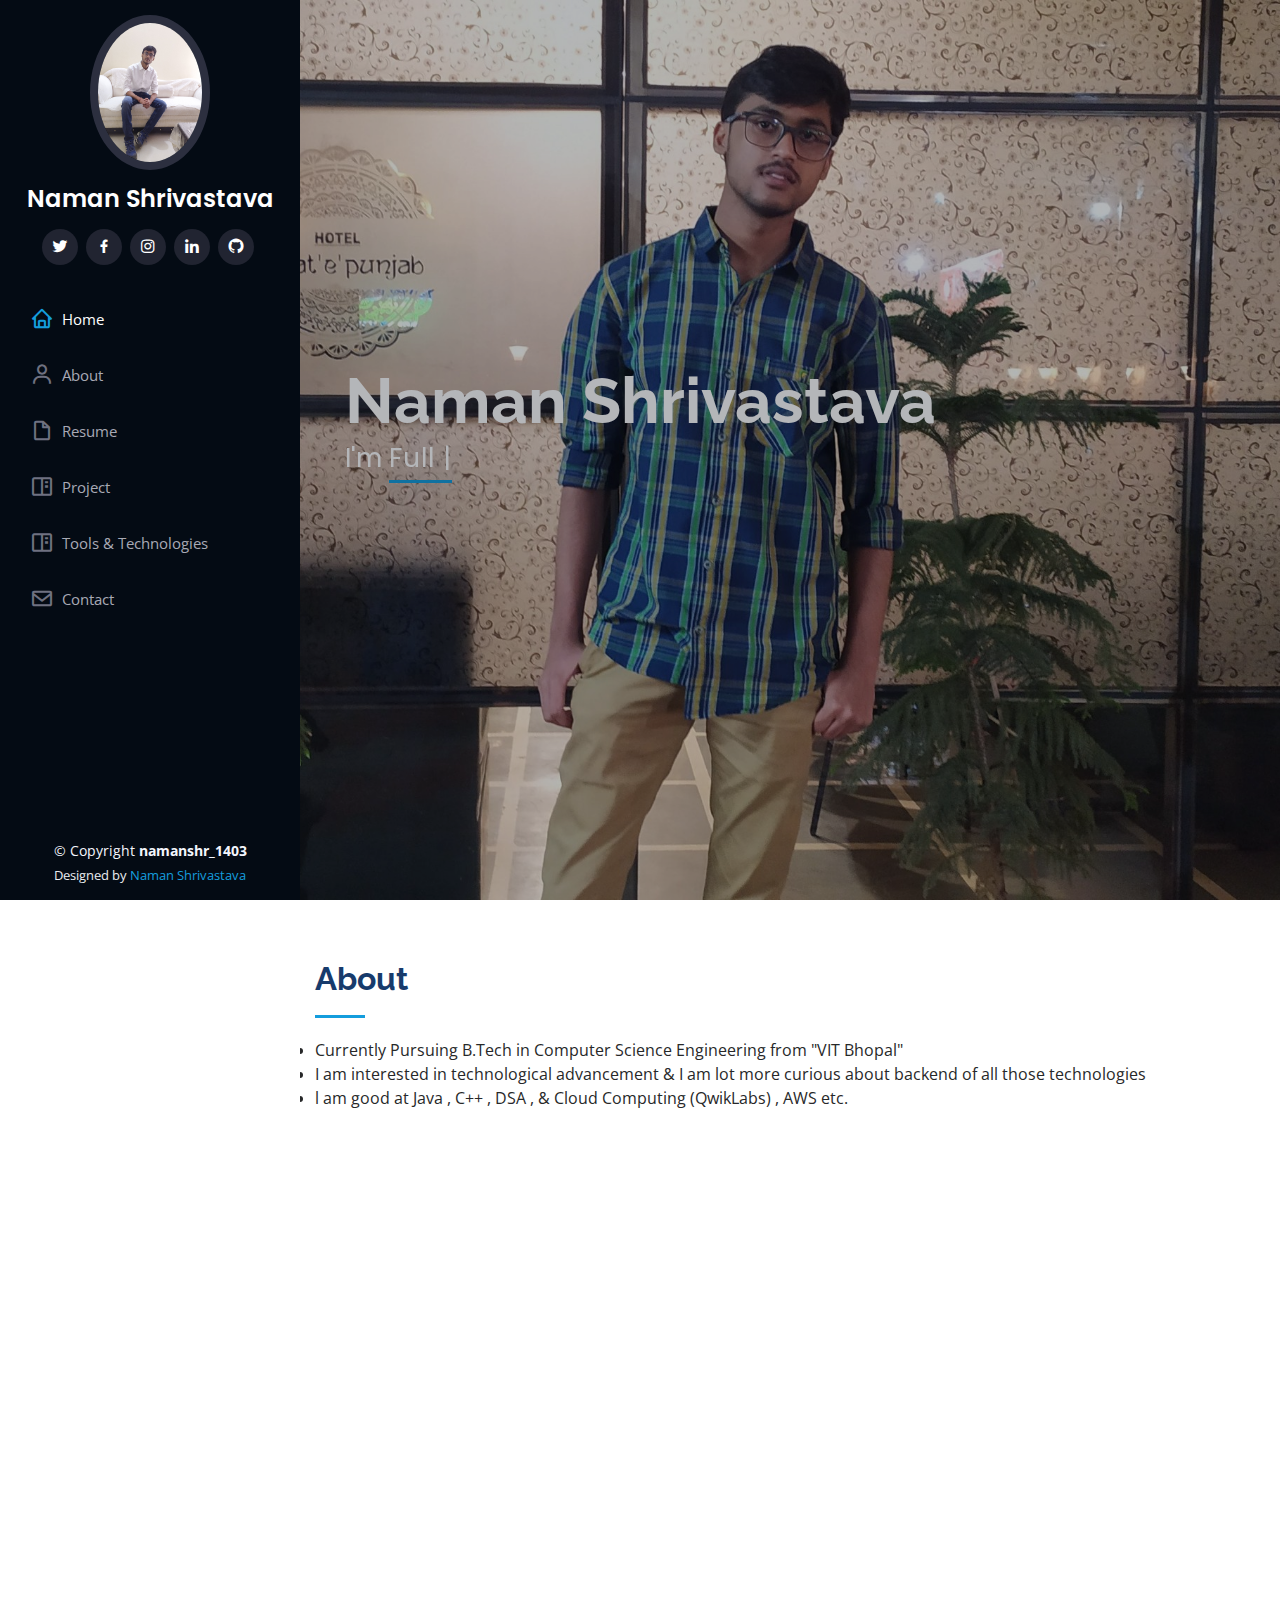
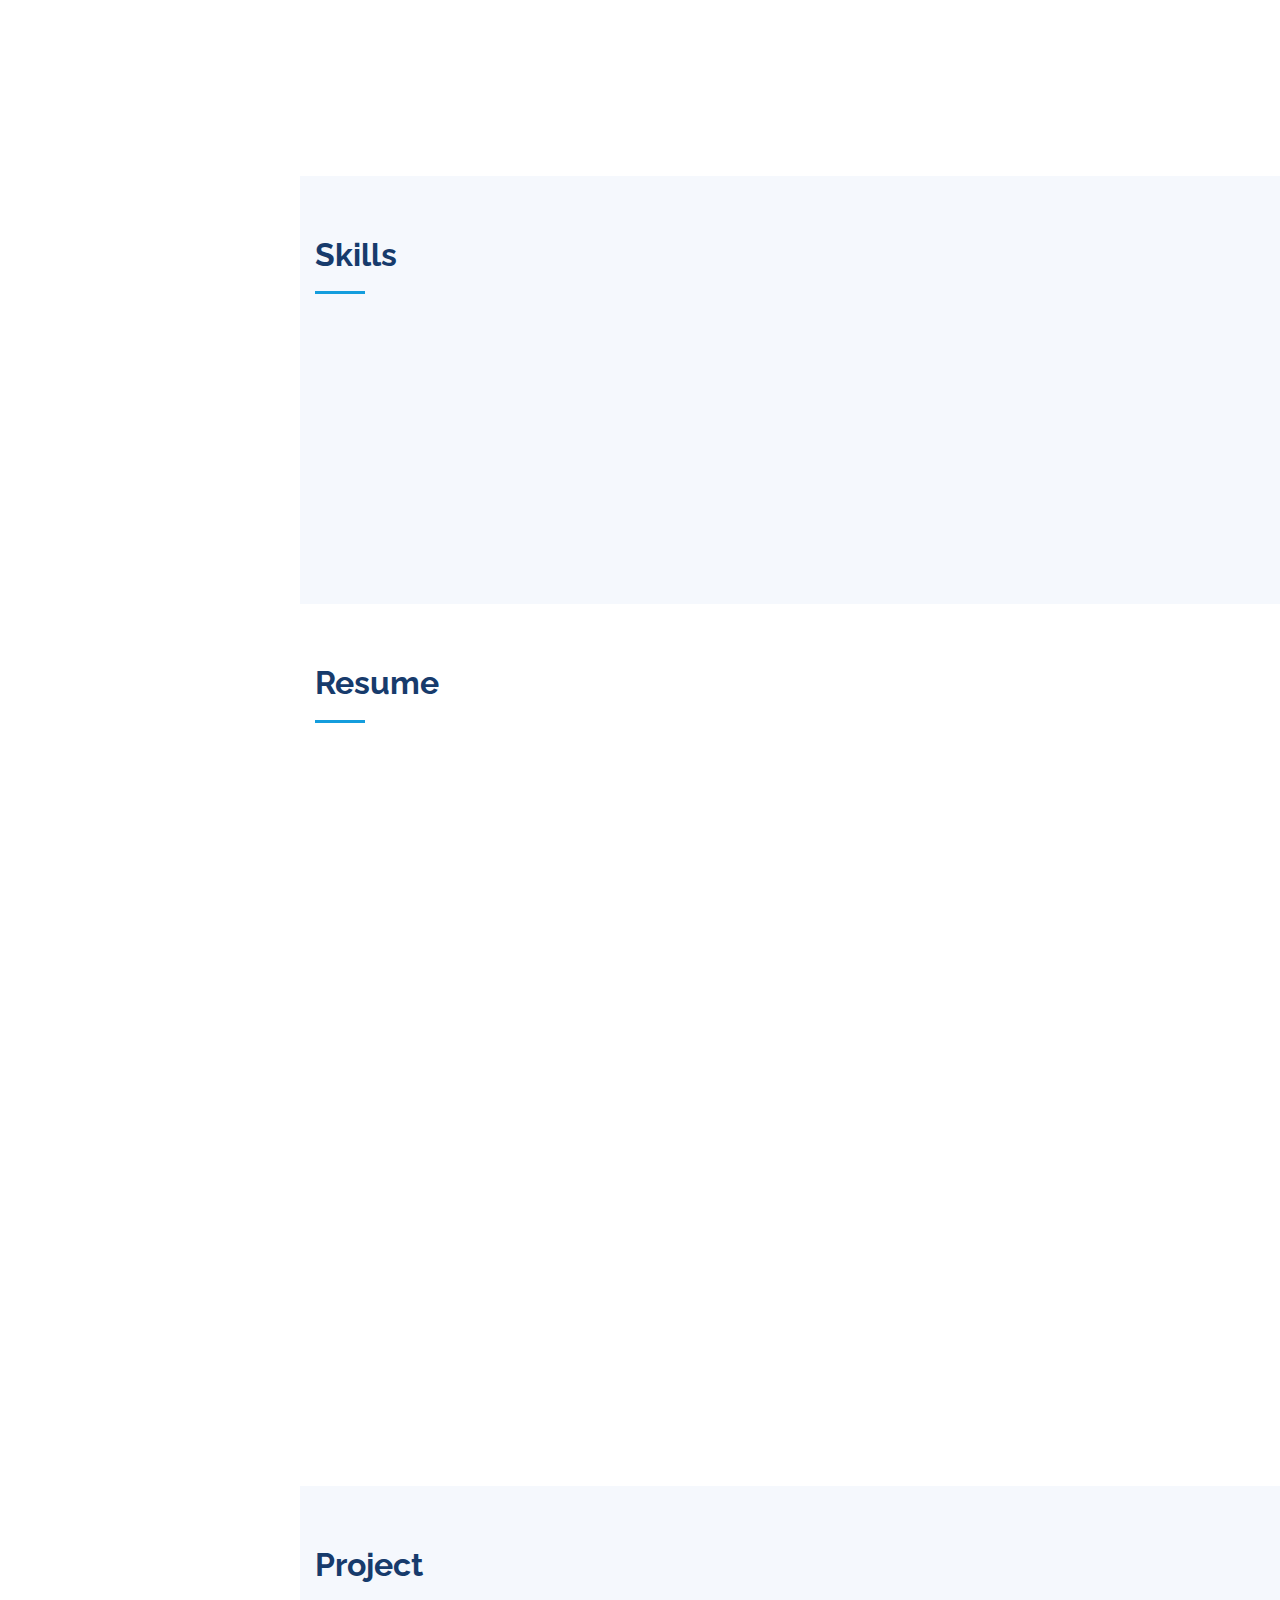
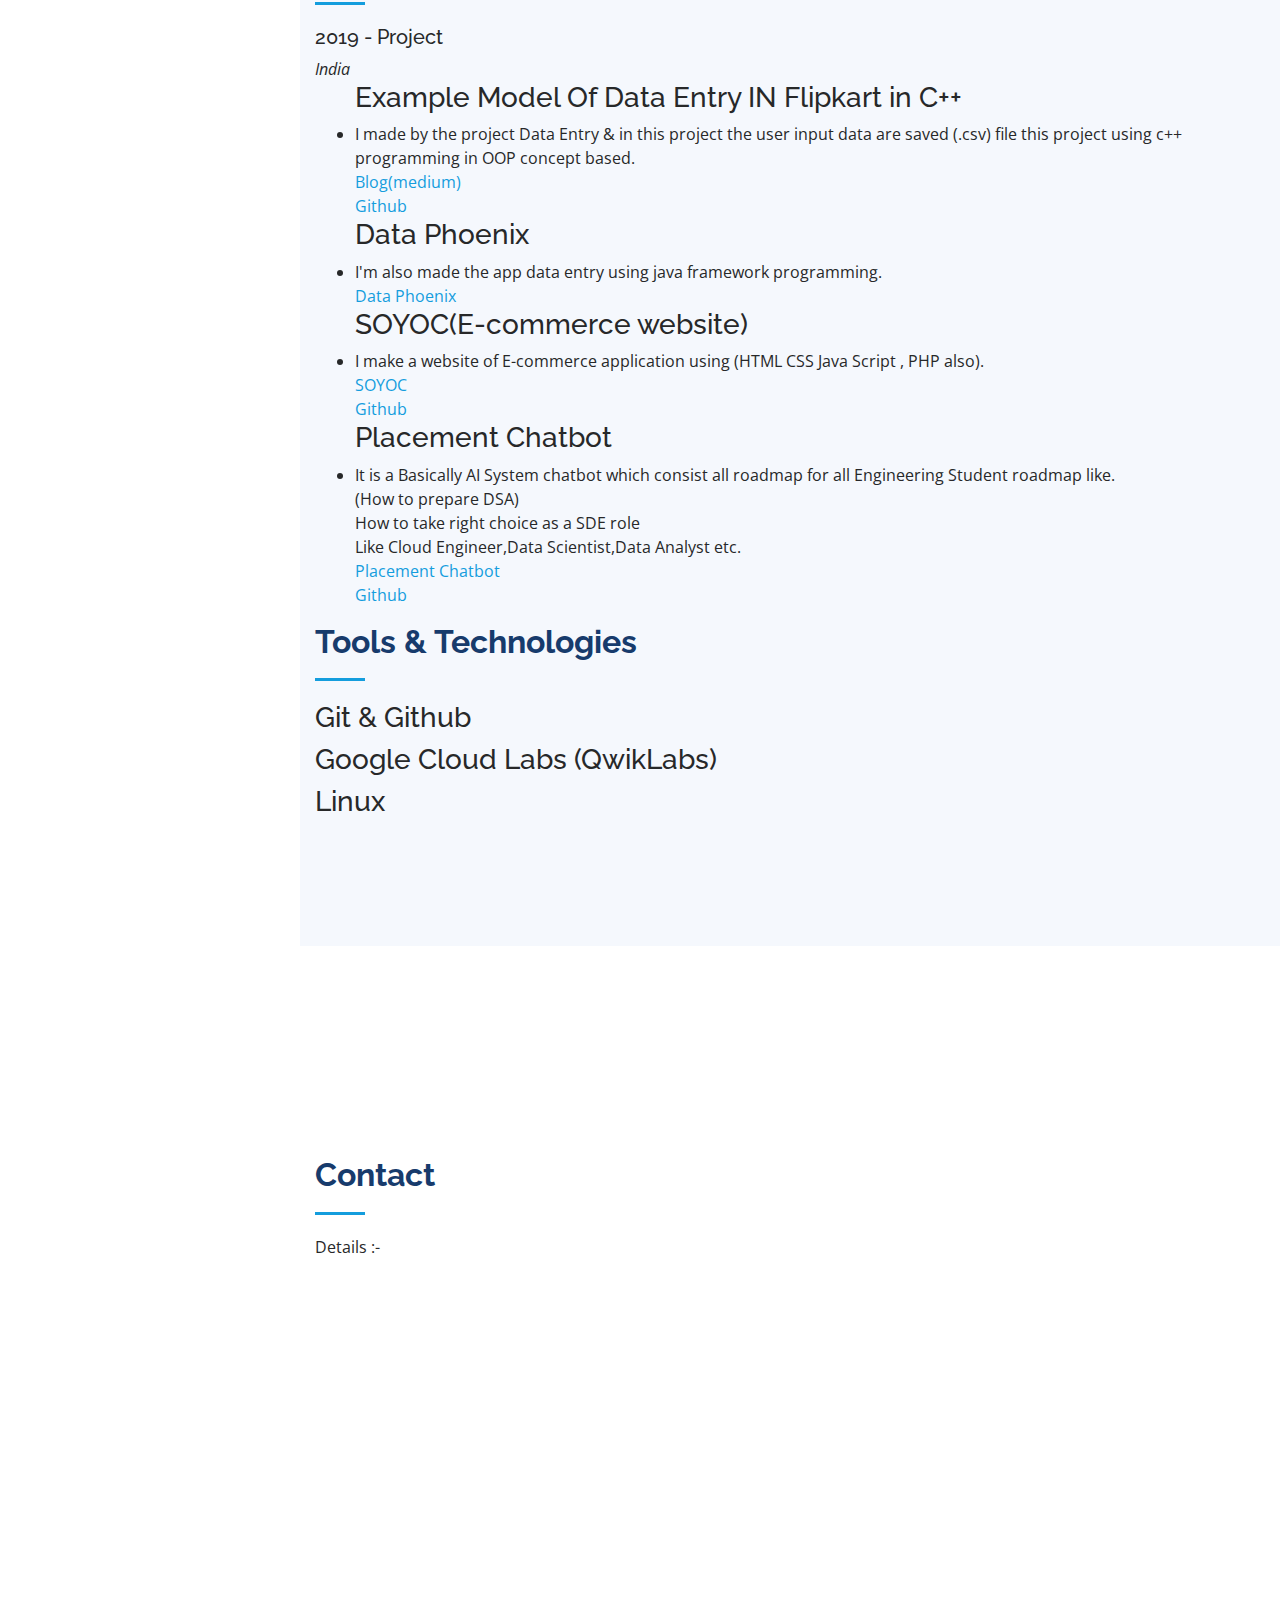
==== index.html @ fd5ee238 "First project" ====
<!DOCTYPE html>
<html lang="en">

<head>
  <meta charset="utf-8">
  <meta content="width=device-width, initial-scale=1.0" name="viewport">

  <title>Naman Shrivastava</title>
  <meta content="" name="description">
  <meta content="" name="keywords">

  <!-- Favicons -->
  <link href="https://icons8.com/icon/54965/developer-mode" rel="icon">
  <link href="assets/img/apple-touch-icon.png" rel="apple-touch-icon">

  <!-- Google Fonts -->
  <link href="https://fonts.googleapis.com/css?family=Open+Sans:300,300i,400,400i,600,600i,700,700i|Raleway:300,300i,400,400i,500,500i,600,600i,700,700i|Poppins:300,300i,400,400i,500,500i,600,600i,700,700i" rel="stylesheet">

  <!-- Vendor CSS Files -->
  <link href="assets/vendor/bootstrap/css/bootstrap.min.css" rel="stylesheet">
  <link href="assets/vendor/icofont/icofont.min.css" rel="stylesheet">
  <link href="assets/vendor/boxicons/css/boxicons.min.css" rel="stylesheet">
  <link href="assets/vendor/venobox/venobox.css" rel="stylesheet">
  <link href="assets/vendor/owl.carousel/assets/owl.carousel.min.css" rel="stylesheet">
  <link href="assets/vendor/aos/aos.css" rel="stylesheet">

  <!-- Template Main CSS File -->
  <link href="assets/css/style.css" rel="stylesheet">

</head>

<body>

  <!-- ======= Mobile nav toggle button ======= -->
  <button type="button" class="mobile-nav-toggle d-xl-none"><i class="icofont-navigation-menu"></i></button>

  <!-- ======= Header ======= -->
  <header id="header">
    <div class="d-flex flex-column">

      <div class="profile">
        <img src="assets/img/img1.jpg" alt="" class="img-fluid rounded-circle">
        <h1 class="text-light"><a href="index.html">Naman Shrivastava</a></h1>
        <div class="social-links mt-3 text-center">
          <a href="https://twitter.com/naman_1403" class="twitter"><i class="bx bxl-twitter"></i></a>
          <a href="https://www.facebook.com/naman.shrivastava.5070" class="facebook"><i class="bx bxl-facebook"></i></a>
          <a href="https://www.instagram.com/namanshrivastava94253/" class="instagram"><i class="bx bxl-instagram"></i></a>
          <a href="https://www.linkedin.com/in/naman-shrivastava-1403/" class="linkedin"><i class="bx bxl-linkedin"></i></a>
          <a href="https://github.com/Naman123shrivastava" class="github"><i class="bx bxl-github"></i></a>
        </div>
      </div>

      <nav class="nav-menu">
        <ul>
          <li class="active"><a href="index.html"><i class="bx bx-home"></i> <span>Home</span></a></li>
          <li><a href="#about"><i class="bx bx-user"></i> <span>About</span></a></li>
          <li><a href="#resume"><i class="bx bx-file-blank"></i> <span>Resume</span></a></li>
          <li><a href="#portfolio"><i class="bx bx-book-content"></i> Project</a></li>
          <li><a href="#portfolio"><i class="bx bx-book-content"></i> Tools & Technologies</a></li>
          <li><a href="#contact"><i class="bx bx-envelope"></i> Contact</a></li>

        </ul>
      </nav><!-- .nav-menu -->
      <button type="button" class="mobile-nav-toggle d-xl-none"><i class="icofont-navigation-menu"></i></button>

    </div>
  </header><!-- End Header -->

  <!-- ======= Hero Section ======= -->
  <section id="hero" class="d-flex flex-column justify-content-center align-items-center">
    <div class="hero" data-aos="fade-in">
      <h1>Naman Shrivastava</h1>
      <p>I'm <span class="typed" data-typed-items=" Full Stack Developer , Cloud Developer , Prepare For SDE-1"></span></p>
     
     
    </div>
  </section><!-- End Hero -->

  <main id="main">

    <!-- ======= About Section ======= -->
    <section id="about" class="about">
      <div class="container">

        <div class="section-title">
          <h2>About</h2>
          <p><li>Currently Pursuing B.Tech in Computer Science Engineering from "VIT Bhopal"</li></p>
          <p><li>I am interested in technological advancement & I am lot more curious about backend of all those technologies</li></p>
          <p><li>l am good at Java , C++ , DSA , & Cloud Computing (QwikLabs) , AWS etc.</li></p>
          
        </div>

        <div class="row">
          <div class="col-lg-4" data-aos="fade-right">
            <img src="assets/img/img2.jpg" class="img-fluid" alt="">
          </div>
          <div class="col-lg-8 pt-4 pt-lg-0 content" data-aos="fade-left">
            <h3>Full Stack Developer  </h3>
            <p class="font-italic">
              Introduction
            </p>
           <div class="row">
              <div class="col-lg-6">
                <ul>
                  <li><i class="icofont-rounded-right"></i> <strong>Birthday:</strong> 14 march 2001</li>
                  <li><i class="icofont-rounded-right"></i> <strong>Phone:</strong> +91-(6266994223)</li>
                  <li><i class="icofont-rounded-right"></i> <strong>City:</strong> City : Gwalior, India</li>
                </ul>
              </div>
              <div class="col-lg-6">
                <ul>
                  <li><i class="icofont-rounded-right"></i> <strong>Age:</strong>20</li>
                  <li><i class="icofont-rounded-right"></i> <strong>Degree:</strong> B.Tech</li>
                  <li><i class="icofont-rounded-right"></i> <strong>Branch:</strong>Computer Science Engineering</li>
                  <li><i class="icofont-rounded-right"></i><strong>Email:</strong>namanshrivastava94253@gmail.com</li>
                </ul>
              </div>
            </div>
            <p>
              
            </p>
          </div>
        </div>

      </div>
    </section><!-- End About Section -->

    <!-- ======= Facts Section ======= -->
    <section id="facts" class="facts">
      <div class="container">

        <div class="section-title">
         
          <p></p>
        </div>

        <div class="row no-gutters">

          <div class="col-lg-3 col-md-6 d-md-flex align-items-md-stretch" data-aos="fade-up">
            <div class="count-box">
            
             
            </div>
          </div>

          <div class="col-lg-3 col-md-6 d-md-flex align-items-md-stretch" data-aos="fade-up" data-aos-delay="100">
            <div class="count-box">
              
            </div>
          </div>

          <div class="col-lg-3 col-md-6 d-md-flex align-items-md-stretch" data-aos="fade-up" data-aos-delay="200">
            <div class="count-box">
             
            </div>
          </div>

          <div class="col-lg-3 col-md-6 d-md-flex align-items-md-stretch" data-aos="fade-up" data-aos-delay="300">
            <div class="count-box">
              
            </div>
          </div>

        </div>

      </div>
    </section><!-- End Facts Section -->

    <!-- ======= Skills Section ======= -->
    <section id="skills" class="skills section-bg">
      <div class="container">

        <div class="section-title">
          <h2>Skills</h2>
          <p></p>
        </div>

        <div class="row skills-content">

          <div class="col-lg-6" data-aos="fade-up">

            <div class="progress">
              <span class="skill">Android Development<i class="val">50%</i></span>
              <div class="progress-bar-wrap">
                <div class="progress-bar" role="progressbar" aria-valuenow="50" aria-valuemin="0" aria-valuemax="50"></div>
              </div>
            </div>
             <div class="progress">
              <span class="skill">Web Development<i class="val">70%</i></span>
              <div class="progress-bar-wrap">
                <div class="progress-bar" role="progressbar" aria-valuenow="70" aria-valuemin="0" aria-valuemax="100"></div>
              </div>
            </div>

            <div class="progress">
              <span class="skill">C++<i class="val">100%</i></span>
              <div class="progress-bar-wrap">
                <div class="progress-bar" role="progressbar" aria-valuenow="100" aria-valuemin="0" aria-valuemax="100"></div>
              </div>
            </div>

          </div>

          <div class="col-lg-6" data-aos="fade-up" data-aos-delay="100">

            <div class="progress">
              <span class="skill">Java<i class="val">50%</i></span>
              <div class="progress-bar-wrap">
                <div class="progress-bar" role="progressbar" aria-valuenow="50" aria-valuemin="0" aria-valuemax="100"></div>
              </div>
            </div>

            <div class="progress">
              <span class="skill">C<i class="val">90%</i></span>
              <div class="progress-bar-wrap">
                <div class="progress-bar" role="progressbar" aria-valuenow="90" aria-valuemin="0" aria-valuemax="100"></div>
              </div>
            </div>

            <div class="progress">
              <span class="skill">Python<i class="val">50%</i></span>
              <div class="progress-bar-wrap">
                <div class="progress-bar" role="progressbar" aria-valuenow="50" aria-valuemin="0" aria-valuemax="100"></div>
              </div>
            </div>

            <div class="progress">
              <span class="skill">Data Structure Algorithm<i class="val">55%</i></span>
              <div class="progress-bar-wrap">
                <div class="progress-bar" role="progressbar" aria-valuenow="55" aria-valuemin="0" aria-valuemax="100"></div>
              </div>
            </div>

          </div>

        </div>

      </div>
    </section><!-- End Skills Section -->

    <!-- ======= Resume Section ======= -->
    <section id="resume" class="resume">
      <div class="container">

        <div class="section-title">
          <h2>Resume</h2>
          <p></p>
        </div>

        <div class="row">
          <div class="col-lg-6" data-aos="fade-up">
            <h3 class="resume-title">Summary</h3>
            <div class="resume-item pb">
              <h1>Naman Shrivastava</h1>
              <h3>BackEndDeveloper|Java|Python|Linux(kernel)
              </h3>
              <ul>
                <li>Gwalior , India</li>
                <li>+91-(6266994223)</li>
                <li>namanshrivastava94253@gmail.com</li>
              </ul>

            </div>

            <h3 class="resume-title">Education</h3>
            <div class="resume-item">
              <h3>B.Tech Computer Science Engineering</h3>
              <h5>2019-2023</h5>
              <p><em>Vellore Institute of Technology,Bhopal</em></p>
              
            </div>
            <div class="resume-item">
              <h4>High School </h4>
               <h5>2018</h5>
              <p><em>The Radiant School,Gwalior</em></p>
              
            </div>
          </div>
          <div class="col-lg-6" data-aos="fade-up"></div>
          
            
              <h4></h4>
              
            </div>
            
          </div>
        </div>

      </div>
    </section><!-- End Resume Section -->

    <!-- ======= Portfolio Section ======= -->
    <section id="portfolio" class="portfolio section-bg">
      <div class="container">

        <div class="section-title">
           <h2>Project</h2>
           <h5>2019 - Project</h5>
              <p><em>India</em></p>
              <ul>
                <h3>Example Model Of Data Entry IN Flipkart in C++</h3>
                <li>I made by the project Data Entry & in this project the user input data are saved (.csv) file this project using c++ programming in OOP concept based.</li>
                <p><a href="https://medium.com/@namanshrivastava94253/example-model-of-data-entry-in-flipkart-in-c-5142b59eddca"target="_blank">Blog(medium)</a></p>
                <p><a href="https://github.com/Naman123shrivastava/Flipkart-/blob/main/Flipkart.cpp"target="_blank">Github</a></p>
                

                <h3>Data Phoenix</h3>
                <li>I'm also made the app data entry using java framework programming.
                </li>
                <a href="https://github.com/Naman123shrivastava/dataphoenix"target=" ">Data Phoenix</a>

                <h3>SOYOC(E-commerce website)</h3>
                <li>I make a website of E-commerce application using (HTML CSS Java Script , PHP also).
                </li>
                <p><a href="http://soyoc.online/"target="_blank">SOYOC</a></p>
                <p><a href="https://github.com/Naman123shrivastava/SOYOC"target="_blank">Github</a></p>
                
                <h3>Placement Chatbot </h3>
                <li>It is a Basically AI System chatbot which consist all roadmap for all  Engineering Student 
                  roadmap like.
                  <p>(How to prepare DSA)</p>
                  <p>How to take right choice as a SDE role </p>
                  <p>Like Cloud Engineer,Data Scientist,Data Analyst etc.</p>
                </li>
                <p><a href="https://hardcore-minsky-8cb04f.netlify.app/"target="_blank">Placement Chatbot </a></p>
                <p><a href="https://github.com/Naman123shrivastava/Placement-ChatBot"target="_blank">Github</a></p>
                
                
              </ul>
         
              <div class="section-title">
                <h2>Tools & Technologies </h2>
                <div>
                <p>
                  <h3>Git & Github</h3>
                </p>
                <p>
                  <h3>
                    Google Cloud Labs (QwikLabs)
                  </h3>
                </p>
                <p>
                  <h3>
                    Linux
                  </h3>
                </p>
                <p>
                  <h4></h4>
                </p>

                </div>
        </div>
    </div>

      </div>
    </section><!-- End Portfolio Section -->

    <!-- ======= Services Section ======= -->
    <section id="services" class="services">
      <div class="container">

        <div class="section-title">
         
        </div>

       

      </div>
    </section><!-- End Services Section -->

    <!-- ======= Testimonials Section ======= -->
    
    <!-- ======= Contact Section ======= -->
    <section id="contact" class="contact">
      <div class="container">

        <div class="section-title">
          <h2>Contact</h2>
          <p>Details :-</p>
        </div>

        <div class="row" data-aos="fade-in">

          <div class="col-lg-5 d-flex align-items-stretch">
            <div class="info">
              <div class="address">
                <i class="icofont-google-map"></i>
                <h4>Location:</h4>
                <p>R-3 Rishi Nagar Hem Singh ki pared lashkar Gwalior , India</p>
              </div>

              <div class="email">
                <i class="icofont-envelope"></i>
                <h4>Email:</h4>
                <p>namanshrivastava94253@gmail.com</p>
              </div>

              <div class="phone">
                <i class="icofont-phone"></i>
                <h4>Call:</h4>
                <p>+91-(6266994223)</p>
              </div>
              
            
            </div>

          </div>

          <div class="col-lg-7 mt-5 mt-lg-0 d-flex align-items-stretch">
            <form action="forms/contact.php" method="post" role="form" class="php-email-form">
              <div class="form-row">
                <div class="form-group col-md-6">
                  <label for="name">Your Name</label>
                  <input type="text" name="name" class="form-control" id="name" data-rule="minlen:4" data-msg="Please enter at least 4 chars" />
                  <div class="validate"></div>
                </div>
                <div class="form-group col-md-6">
                  <label for="name">Your Email</label>
                  <input type="email" class="form-control" name="email" id="email" data-rule="email" data-msg="Please enter a valid email" />
                  <div class="validate"></div>
                </div>
              </div>
              <div class="form-group">
                <label for="name">Subject</label>
                <input type="text" class="form-control" name="subject" id="subject" data-rule="minlen:4" data-msg="Please enter at least 8 chars of subject" />
                <div class="validate"></div>
              </div>
              <div class="form-group">
                <label for="name">Message</label>
                <textarea class="form-control" name="message" rows="10" data-rule="required" data-msg="Please write something for us"></textarea>
                <div class="validate"></div>
              </div>
              <div class="mb-3">
                <div class="loading">Loading</div>
                <div class="error-message"></div>
                <div class="sent-message">Your message has been sent. Thank you!</div>
              </div>
              <div class="text-center"><button type="submit">Send Message</button></div>
            </form>
          </div>

        </div>

      </div>
    </section><!-- End Contact Section -->

  </main><!-- End #main -->

  <!-- ======= Footer ======= -->
  <footer id="footer">
    <div class="container">
      <div class="copyright">
        &copy; Copyright <strong><span>namanshr_1403</span></strong>
      </div>
      <div class="credits">
        <!-- All the links in the footer should remain intact. -->
        <!-- You can delete the links only if you purchased the pro version. -->
        <!-- Licensing information: https://bootstrapmade.com/license/ -->
        <!-- Purchase the pro version with working PHP/AJAX contact form: https://bootstrapmade.com/iportfolio-bootstrap-portfolio-websites-template/ -->
        Designed by <a href="">Naman Shrivastava</a>
      </div>
    </div>
  </footer><!-- End  Footer -->

  <a href="#" class="back-to-top"><i class="icofont-simple-up"></i></a>

  <!-- Vendor JS Files -->
  <script src="assets/vendor/jquery/jquery.min.js"></script>
  <script src="assets/vendor/bootstrap/js/bootstrap.bundle.min.js"></script>
  <script src="assets/vendor/jquery.easing/jquery.easing.min.js"></script>
  <script src="assets/vendor/php-email-form/validate.js"></script>
  <script src="assets/vendor/waypoints/jquery.waypoints.min.js"></script>
  <script src="assets/vendor/counterup/counterup.min.js"></script>
  <script src="assets/vendor/isotope-layout/isotope.pkgd.min.js"></script>
  <script src="assets/vendor/venobox/venobox.min.js"></script>
  <script src="assets/vendor/owl.carousel/owl.carousel.min.js"></script>
  <script src="assets/vendor/typed.js/typed.min.js"></script>
  <script src="assets/vendor/aos/aos.js"></script>

  <!-- Template Main JS File -->
  <script src="assets/js/main.js"></script>

</body>

</html>
---- assets/vendor/venobox/venobox.css ----
/* ------ venobox.css --------*/
.vbox-overlay *, .vbox-overlay *:before, .vbox-overlay *:after{
    -webkit-backface-visibility: hidden;
    -webkit-box-sizing:border-box;
    -moz-box-sizing:border-box;
    box-sizing:border-box;
}
.vbox-overlay * { 
    -webkit-backface-visibility: visible;
    backface-visibility: visible;
}
.vbox-overlay{
    display: -webkit-flex;
    display: flex;
    -webkit-flex-direction: column;
    flex-direction: column;
    -webkit-justify-content: center;
    justify-content: center;
    -webkit-align-items: center;
    align-items: center;
    position: fixed;
    left: 0;
    top: 0;
    bottom: 0;
    right: 0;
    z-index: 999999;
}

/* ----- navigation ----- */
.vbox-title{
    width: 100%;
    height: 40px;
    float: left;
    text-align: center;
    line-height: 28px;
    font-size: 12px;
    padding: 6px 50px;
    overflow: hidden;
    position: fixed;
    display: none;
    left: 0;
    z-index: 89;
}
.vbox-close{
    cursor: pointer;
    position: fixed;
    top: -1px;
    right: 0;
    width: 50px;
    height: 40px;
    padding: 6px;
    display: block;
    background-position:10px center;
    overflow: hidden;
    font-size: 24px;
    line-height: 1;
    text-align: center;
    z-index: 99;
}
.vbox-left{
    cursor: pointer;
    position: fixed;
    left: 0;
    height: 40px;
    overflow: hidden;
    line-height: 28px;
    font-size: 12px;
    z-index: 99;
    display: flex;
    align-items:center;
}
.vbox-num{
    display: inline-block;
    margin: 6px 0 6px 15px;
}
/* ----- Social share ----- */
.vbox-share{
    line-height: 28px;
    font-size: 12px;
    overflow: hidden;
    position: fixed;
    left: 0;
    z-index: 98;
    display: flex;
    align-items:center;
    justify-content: center;
    width: 100%;
    text-align: center;
}
.vbox-share svg{
    max-height: 28px;
    width: 28px;
    z-index: 10;
    margin-left: 12px;
    margin-top: 6px;
    margin-bottom: 6px;
    vertical-align: middle;
}


/* ----- navigation ARROWS ----- */
.vbox-next, .vbox-prev{
    position: fixed;
    top: 50%;
    margin-top: -15px;
    overflow: hidden;
    cursor: pointer;
    display: block;
    width: 45px;
    height: 45px;
    z-index: 99;
}
.vbox-next span, .vbox-prev span{
    position: relative;
    width: 20px;
    height: 20px;
    border: 2px solid transparent;
    border-top-color: #B6B6B6;
    border-right-color: #B6B6B6;
    text-indent: -100px;
    position: absolute;
    top: 8px;
    display: block;
}
.vbox-prev{
    left: 15px;
}
.vbox-next{
    right: 15px;
}
.vbox-prev span{
    left: 10px;
    -ms-transform: rotate(-135deg);
    -webkit-transform: rotate(-135deg);
    transform: rotate(-135deg);
}
.vbox-next span{
    -ms-transform: rotate(45deg);
    -webkit-transform: rotate(45deg);
    transform: rotate(45deg);
    right: 10px;
}
/* ------- inline window ------ */
.vbox-inline{
    width: 420px;
    height: 315px;
    height: 70vh;
    padding: 10px;
    background: #fff;
    margin: 0 auto;
    overflow: auto;
    text-align: left;
}
/* ------- Video & iFrames window ------ */
.venoframe{
    max-width: 100%;
    width: 100%;
    border: none;
    width: 100%;
    height: 260px;
    height: 70vh;
}
.venoframe.vbvid{
    height: 260px;
}
@media (min-width: 768px) {
    .venoframe, .vbox-inline{
        width: 90%;
        height: 360px;
        height: 70vh;
    }
    .venoframe.vbvid{
        width: 640px;
        height: 360px;
    }
}
@media (min-width: 992px) {
    .venoframe, .vbox-inline{
        max-width: 1200px;
        width: 80%;
        height: 540px;
        height: 70vh;
    }
    .venoframe.vbvid{
        width: 960px;
        height: 540px;
    }
}
/* 
Please do NOT edit this part! 
or at least read this note: http://i.imgur.com/7C0ws9e.gif
*/
.vbox-open{
    overflow: hidden;
}
.vbox-container{
    position: absolute;
    left: 0;
    right: 0;
    top: 0;
    bottom: 0;
    overflow-x: hidden;
    overflow-y: scroll;
    overflow-scrolling: touch;
    -webkit-overflow-scrolling: touch;
    z-index: 20;
    max-height: 100%;

}

.vbox-content{
    text-align: center;
    float: left;
    width: 100%;
    position: relative;
    overflow: hidden;
    padding: 20px 4%;
}
.vbox-container img{
    max-width: 100%;
    height: auto;
}
.vbox-figlio{
    box-shadow: 0 0 12px rgba(0,0,0,0.19), 0 6px 6px rgba(0,0,0,0.23);
    max-width: 100%;
    text-align: initial;
}
img.vbox-figlio{
    -webkit-user-select: none;
-khtml-user-select: none;
-moz-user-select: none;
-o-user-select: none;
user-select: none;
}
.vbox-content.swipe-left{
    margin-left: -200px !important;
}
.vbox-content.swipe-right{
    margin-left: 200px !important;
}
.vbox-animated{
    webkit-transition: margin 300ms ease-out;
    transition: margin 300ms ease-out;
}

/* ---------- preloader ----------
 * SPINKIT 
 * http://tobiasahlin.com/spinkit/
-------------------------------- */
.sk-double-bounce,.sk-rotating-plane{width:40px;height:40px;margin:40px auto}.sk-rotating-plane{background-color:#333;-webkit-animation:sk-rotatePlane 1.2s infinite ease-in-out;animation:sk-rotatePlane 1.2s infinite ease-in-out}@-webkit-keyframes sk-rotatePlane{0%{-webkit-transform:perspective(120px) rotateX(0) rotateY(0);transform:perspective(120px) rotateX(0) rotateY(0)}50%{-webkit-transform:perspective(120px) rotateX(-180.1deg) rotateY(0);transform:perspective(120px) rotateX(-180.1deg) rotateY(0)}100%{-webkit-transform:perspective(120px) rotateX(-180deg) rotateY(-179.9deg);transform:perspective(120px) rotateX(-180deg) rotateY(-179.9deg)}}@keyframes sk-rotatePlane{0%{-webkit-transform:perspective(120px) rotateX(0) rotateY(0);transform:perspective(120px) rotateX(0) rotateY(0)}50%{-webkit-transform:perspective(120px) rotateX(-180.1deg) rotateY(0);transform:perspective(120px) rotateX(-180.1deg) rotateY(0)}100%{-webkit-transform:perspective(120px) rotateX(-180deg) rotateY(-179.9deg);transform:perspective(120px) rotateX(-180deg) rotateY(-179.9deg)}}.sk-double-bounce{position:relative}.sk-double-bounce .sk-child{width:100%;height:100%;border-radius:50%;background-color:#333;opacity:.6;position:absolute;top:0;left:0;-webkit-animation:sk-doubleBounce 2s infinite ease-in-out;animation:sk-doubleBounce 2s infinite ease-in-out}.sk-chasing-dots .sk-child,.sk-spinner-pulse,.sk-three-bounce .sk-child{background-color:#333;border-radius:100%}.sk-double-bounce .sk-double-bounce2{-webkit-animation-delay:-1s;animation-delay:-1s}@-webkit-keyframes sk-doubleBounce{0%,100%{-webkit-transform:scale(0);transform:scale(0)}50%{-webkit-transform:scale(1);transform:scale(1)}}@keyframes sk-doubleBounce{0%,100%{-webkit-transform:scale(0);transform:scale(0)}50%{-webkit-transform:scale(1);transform:scale(1)}}.sk-wave{margin:40px auto;width:50px;height:40px;text-align:center;font-size:10px}.sk-wave .sk-rect{background-color:#333;height:100%;width:6px;display:inline-block;-webkit-animation:sk-waveStretchDelay 1.2s infinite ease-in-out;animation:sk-waveStretchDelay 1.2s infinite ease-in-out}.sk-wave .sk-rect1{-webkit-animation-delay:-1.2s;animation-delay:-1.2s}.sk-wave .sk-rect2{-webkit-animation-delay:-1.1s;animation-delay:-1.1s}.sk-wave .sk-rect3{-webkit-animation-delay:-1s;animation-delay:-1s}.sk-wave .sk-rect4{-webkit-animation-delay:-.9s;animation-delay:-.9s}.sk-wave .sk-rect5{-webkit-animation-delay:-.8s;animation-delay:-.8s}@-webkit-keyframes sk-waveStretchDelay{0%,100%,40%{-webkit-transform:scaleY(.4);transform:scaleY(.4)}20%{-webkit-transform:scaleY(1);transform:scaleY(1)}}@keyframes sk-waveStretchDelay{0%,100%,40%{-webkit-transform:scaleY(.4);transform:scaleY(.4)}20%{-webkit-transform:scaleY(1);transform:scaleY(1)}}.sk-wandering-cubes{margin:40px auto;width:40px;height:40px;position:relative}.sk-wandering-cubes .sk-cube{background-color:#333;width:10px;height:10px;position:absolute;top:0;left:0;-webkit-animation:sk-wanderingCube 1.8s ease-in-out -1.8s infinite both;animation:sk-wanderingCube 1.8s ease-in-out -1.8s infinite both}.sk-chasing-dots,.sk-spinner-pulse{width:40px;height:40px;margin:40px auto}.sk-wandering-cubes .sk-cube2{-webkit-animation-delay:-.9s;animation-delay:-.9s}@-webkit-keyframes sk-wanderingCube{0%{-webkit-transform:rotate(0);transform:rotate(0)}25%{-webkit-transform:translateX(30px) rotate(-90deg) scale(.5);transform:translateX(30px) rotate(-90deg) scale(.5)}50%{-webkit-transform:translateX(30px) translateY(30px) rotate(-179deg);transform:translateX(30px) translateY(30px) rotate(-179deg)}50.1%{-webkit-transform:translateX(30px) translateY(30px) rotate(-180deg);transform:translateX(30px) translateY(30px) rotate(-180deg)}75%{-webkit-transform:translateX(0) translateY(30px) rotate(-270deg) scale(.5);transform:translateX(0) translateY(30px) rotate(-270deg) scale(.5)}100%{-webkit-transform:rotate(-360deg);transform:rotate(-360deg)}}@keyframes sk-wanderingCube{0%{-webkit-transform:rotate(0);transform:rotate(0)}25%{-webkit-transform:translateX(30px) rotate(-90deg) scale(.5);transform:translateX(30px) rotate(-90deg) scale(.5)}50%{-webkit-transform:translateX(30px) translateY(30px) rotate(-179deg);transform:translateX(30px) translateY(30px) rotate(-179deg)}50.1%{-webkit-transform:translateX(30px) translateY(30px) rotate(-180deg);transform:translateX(30px) translateY(30px) rotate(-180deg)}75%{-webkit-transform:translateX(0) translateY(30px) rotate(-270deg) scale(.5);transform:translateX(0) translateY(30px) rotate(-270deg) scale(.5)}100%{-webkit-transform:rotate(-360deg);transform:rotate(-360deg)}}.sk-spinner-pulse{-webkit-animation:sk-pulseScaleOut 1s infinite ease-in-out;animation:sk-pulseScaleOut 1s infinite ease-in-out}@-webkit-keyframes sk-pulseScaleOut{0%{-webkit-transform:scale(0);transform:scale(0)}100%{-webkit-transform:scale(1);transform:scale(1);opacity:0}}@keyframes sk-pulseScaleOut{0%{-webkit-transform:scale(0);transform:scale(0)}100%{-webkit-transform:scale(1);transform:scale(1);opacity:0}}.sk-chasing-dots{position:relative;text-align:center;-webkit-animation:sk-chasingDotsRotate 2s infinite linear;animation:sk-chasingDotsRotate 2s infinite linear}.sk-chasing-dots .sk-child{width:60%;height:60%;display:inline-block;position:absolute;top:0;-webkit-animation:sk-chasingDotsBounce 2s infinite ease-in-out;animation:sk-chasingDotsBounce 2s infinite ease-in-out}.sk-chasing-dots .sk-dot2{top:auto;bottom:0;-webkit-animation-delay:-1s;animation-delay:-1s}@-webkit-keyframes sk-chasingDotsRotate{100%{-webkit-transform:rotate(360deg);transform:rotate(360deg)}}@keyframes sk-chasingDotsRotate{100%{-webkit-transform:rotate(360deg);transform:rotate(360deg)}}@-webkit-keyframes sk-chasingDotsBounce{0%,100%{-webkit-transform:scale(0);transform:scale(0)}50%{-webkit-transform:scale(1);transform:scale(1)}}@keyframes sk-chasingDotsBounce{0%,100%{-webkit-transform:scale(0);transform:scale(0)}50%{-webkit-transform:scale(1);transform:scale(1)}}.sk-three-bounce{margin:40px auto;width:80px;text-align:center}.sk-three-bounce .sk-child{width:20px;height:20px;display:inline-block;-webkit-animation:sk-three-bounce 1.4s ease-in-out 0s infinite both;animation:sk-three-bounce 1.4s ease-in-out 0s infinite both}.sk-circle .sk-child:before,.sk-fading-circle .sk-circle:before{display:block;border-radius:100%;content:'';background-color:#333}.sk-three-bounce .sk-bounce1{-webkit-animation-delay:-.32s;animation-delay:-.32s}.sk-three-bounce .sk-bounce2{-webkit-animation-delay:-.16s;animation-delay:-.16s}@-webkit-keyframes sk-three-bounce{0%,100%,80%{-webkit-transform:scale(0);transform:scale(0)}40%{-webkit-transform:scale(1);transform:scale(1)}}@keyframes sk-three-bounce{0%,100%,80%{-webkit-transform:scale(0);transform:scale(0)}40%{-webkit-transform:scale(1);transform:scale(1)}}.sk-circle{margin:40px auto;width:40px;height:40px;position:relative}.sk-circle .sk-child{width:100%;height:100%;position:absolute;left:0;top:0}.sk-circle .sk-child:before{margin:0 auto;width:15%;height:15%;-webkit-animation:sk-circleBounceDelay 1.2s infinite ease-in-out both;animation:sk-circleBounceDelay 1.2s infinite ease-in-out both}.sk-circle .sk-circle2{-webkit-transform:rotate(30deg);-ms-transform:rotate(30deg);transform:rotate(30deg)}.sk-circle .sk-circle3{-webkit-transform:rotate(60deg);-ms-transform:rotate(60deg);transform:rotate(60deg)}.sk-circle .sk-circle4{-webkit-transform:rotate(90deg);-ms-transform:rotate(90deg);transform:rotate(90deg)}.sk-circle .sk-circle5{-webkit-transform:rotate(120deg);-ms-transform:rotate(120deg);transform:rotate(120deg)}.sk-circle .sk-circle6{-webkit-transform:rotate(150deg);-ms-transform:rotate(150deg);transform:rotate(150deg)}.sk-circle .sk-circle7{-webkit-transform:rotate(180deg);-ms-transform:rotate(180deg);transform:rotate(180deg)}.sk-circle .sk-circle8{-webkit-transform:rotate(210deg);-ms-transform:rotate(210deg);transform:rotate(210deg)}.sk-circle .sk-circle9{-webkit-transform:rotate(240deg);-ms-transform:rotate(240deg);transform:rotate(240deg)}.sk-circle .sk-circle10{-webkit-transform:rotate(270deg);-ms-transform:rotate(270deg);transform:rotate(270deg)}.sk-circle .sk-circle11{-webkit-transform:rotate(300deg);-ms-transform:rotate(300deg);transform:rotate(300deg)}.sk-circle .sk-circle12{-webkit-transform:rotate(330deg);-ms-transform:rotate(330deg);transform:rotate(330deg)}.sk-circle .sk-circle2:before{-webkit-animation-delay:-1.1s;animation-delay:-1.1s}.sk-circle .sk-circle3:before{-webkit-animation-delay:-1s;animation-delay:-1s}.sk-circle .sk-circle4:before{-webkit-animation-delay:-.9s;animation-delay:-.9s}.sk-circle .sk-circle5:before{-webkit-animation-delay:-.8s;animation-delay:-.8s}.sk-circle .sk-circle6:before{-webkit-animation-delay:-.7s;animation-delay:-.7s}.sk-circle .sk-circle7:before{-webkit-animation-delay:-.6s;animation-delay:-.6s}.sk-circle .sk-circle8:before{-webkit-animation-delay:-.5s;animation-delay:-.5s}.sk-circle .sk-circle9:before{-webkit-animation-delay:-.4s;animation-delay:-.4s}.sk-circle .sk-circle10:before{-webkit-animation-delay:-.3s;animation-delay:-.3s}.sk-circle .sk-circle11:before{-webkit-animation-delay:-.2s;animation-delay:-.2s}.sk-circle .sk-circle12:before{-webkit-animation-delay:-.1s;animation-delay:-.1s}@-webkit-keyframes sk-circleBounceDelay{0%,100%,80%{-webkit-transform:scale(0);transform:scale(0)}40%{-webkit-transform:scale(1);transform:scale(1)}}@keyframes sk-circleBounceDelay{0%,100%,80%{-webkit-transform:scale(0);transform:scale(0)}40%{-webkit-transform:scale(1);transform:scale(1)}}.sk-cube-grid{width:40px;height:40px;margin:40px auto}.sk-cube-grid .sk-cube{width:33.33%;height:33.33%;background-color:#333;float:left;-webkit-animation:sk-cubeGridScaleDelay 1.3s infinite ease-in-out;animation:sk-cubeGridScaleDelay 1.3s infinite ease-in-out}.sk-cube-grid .sk-cube1{-webkit-animation-delay:.2s;animation-delay:.2s}.sk-cube-grid .sk-cube2{-webkit-animation-delay:.3s;animation-delay:.3s}.sk-cube-grid .sk-cube3{-webkit-animation-delay:.4s;animation-delay:.4s}.sk-cube-grid .sk-cube4{-webkit-animation-delay:.1s;animation-delay:.1s}.sk-cube-grid .sk-cube5{-webkit-animation-delay:.2s;animation-delay:.2s}.sk-cube-grid .sk-cube6{-webkit-animation-delay:.3s;animation-delay:.3s}.sk-cube-grid .sk-cube7{-webkit-animation-delay:0ms;animation-delay:0ms}.sk-cube-grid .sk-cube8{-webkit-animation-delay:.1s;animation-delay:.1s}.sk-cube-grid .sk-cube9{-webkit-animation-delay:.2s;animation-delay:.2s}@-webkit-keyframes sk-cubeGridScaleDelay{0%,100%,70%{-webkit-transform:scale3D(1,1,1);transform:scale3D(1,1,1)}35%{-webkit-transform:scale3D(0,0,1);transform:scale3D(0,0,1)}}@keyframes sk-cubeGridScaleDelay{0%,100%,70%{-webkit-transform:scale3D(1,1,1);transform:scale3D(1,1,1)}35%{-webkit-transform:scale3D(0,0,1);transform:scale3D(0,0,1)}}.sk-fading-circle{margin:40px auto;width:40px;height:40px;position:relative}.sk-fading-circle .sk-circle{width:100%;height:100%;position:absolute;left:0;top:0}.sk-fading-circle .sk-circle:before{margin:0 auto;width:15%;height:15%;-webkit-animation:sk-circleFadeDelay 1.2s infinite ease-in-out both;animation:sk-circleFadeDelay 1.2s infinite ease-in-out both}.sk-fading-circle .sk-circle2{-webkit-transform:rotate(30deg);-ms-transform:rotate(30deg);transform:rotate(30deg)}.sk-fading-circle .sk-circle3{-webkit-transform:rotate(60deg);-ms-transform:rotate(60deg);transform:rotate(60deg)}.sk-fading-circle .sk-circle4{-webkit-transform:rotate(90deg);-ms-transform:rotate(90deg);transform:rotate(90deg)}.sk-fading-circle .sk-circle5{-webkit-transform:rotate(120deg);-ms-transform:rotate(120deg);transform:rotate(120deg)}.sk-fading-circle .sk-circle6{-webkit-transform:rotate(150deg);-ms-transform:rotate(150deg);transform:rotate(150deg)}.sk-fading-circle .sk-circle7{-webkit-transform:rotate(180deg);-ms-transform:rotate(180deg);transform:rotate(180deg)}.sk-fading-circle .sk-circle8{-webkit-transform:rotate(210deg);-ms-transform:rotate(210deg);transform:rotate(210deg)}.sk-fading-circle .sk-circle9{-webkit-transform:rotate(240deg);-ms-transform:rotate(240deg);transform:rotate(240deg)}.sk-fading-circle .sk-circle10{-webkit-transform:rotate(270deg);-ms-transform:rotate(270deg);transform:rotate(270deg)}.sk-fading-circle .sk-circle11{-webkit-transform:rotate(300deg);-ms-transform:rotate(300deg);transform:rotate(300deg)}.sk-fading-circle .sk-circle12{-webkit-transform:rotate(330deg);-ms-transform:rotate(330deg);transform:rotate(330deg)}.sk-fading-circle .sk-circle2:before{-webkit-animation-delay:-1.1s;animation-delay:-1.1s}.sk-fading-circle .sk-circle3:before{-webkit-animation-delay:-1s;animation-delay:-1s}.sk-fading-circle .sk-circle4:before{-webkit-animation-delay:-.9s;animation-delay:-.9s}.sk-fading-circle .sk-circle5:before{-webkit-animation-delay:-.8s;animation-delay:-.8s}.sk-fading-circle .sk-circle6:before{-webkit-animation-delay:-.7s;animation-delay:-.7s}.sk-fading-circle .sk-circle7:before{-webkit-animation-delay:-.6s;animation-delay:-.6s}.sk-fading-circle .sk-circle8:before{-webkit-animation-delay:-.5s;animation-delay:-.5s}.sk-fading-circle .sk-circle9:before{-webkit-animation-delay:-.4s;animation-delay:-.4s}.sk-fading-circle .sk-circle10:before{-webkit-animation-delay:-.3s;animation-delay:-.3s}.sk-fading-circle .sk-circle11:before{-webkit-animation-delay:-.2s;animation-delay:-.2s}.sk-fading-circle .sk-circle12:before{-webkit-animation-delay:-.1s;animation-delay:-.1s}@-webkit-keyframes sk-circleFadeDelay{0%,100%,39%{opacity:0}40%{opacity:1}}@keyframes sk-circleFadeDelay{0%,100%,39%{opacity:0}40%{opacity:1}}.sk-folding-cube{margin:40px auto;width:40px;height:40px;position:relative;-webkit-transform:rotateZ(45deg);transform:rotateZ(45deg)}.sk-folding-cube .sk-cube{float:left;width:50%;height:50%;position:relative;-webkit-transform:scale(1.1);-ms-transform:scale(1.1);transform:scale(1.1)}.sk-folding-cube .sk-cube:before{content:'';position:absolute;top:0;left:0;width:100%;height:100%;background-color:#333;-webkit-animation:sk-foldCubeAngle 2.4s infinite linear both;animation:sk-foldCubeAngle 2.4s infinite linear both;-webkit-transform-origin:100% 100%;-ms-transform-origin:100% 100%;transform-origin:100% 100%}.sk-folding-cube .sk-cube2{-webkit-transform:scale(1.1) rotateZ(90deg);transform:scale(1.1) rotateZ(90deg)}.sk-folding-cube .sk-cube3{-webkit-transform:scale(1.1) rotateZ(180deg);transform:scale(1.1) rotateZ(180deg)}.sk-folding-cube .sk-cube4{-webkit-transform:scale(1.1) rotateZ(270deg);transform:scale(1.1) rotateZ(270deg)}.sk-folding-cube .sk-cube2:before{-webkit-animation-delay:.3s;animation-delay:.3s}.sk-folding-cube .sk-cube3:before{-webkit-animation-delay:.6s;animation-delay:.6s}.sk-folding-cube .sk-cube4:before{-webkit-animation-delay:.9s;animation-delay:.9s}@-webkit-keyframes sk-foldCubeAngle{0%,10%{-webkit-transform:perspective(140px) rotateX(-180deg);transform:perspective(140px) rotateX(-180deg);opacity:0}25%,75%{-webkit-transform:perspective(140px) rotateX(0);transform:perspective(140px) rotateX(0);opacity:1}100%,90%{-webkit-transform:perspective(140px) rotateY(180deg);transform:perspective(140px) rotateY(180deg);opacity:0}}@keyframes sk-foldCubeAngle{0%,10%{-webkit-transform:perspective(140px) rotateX(-180deg);transform:perspective(140px) rotateX(-180deg);opacity:0}25%,75%{-webkit-transform:perspective(140px) rotateX(0);transform:perspective(140px) rotateX(0);opacity:1}100%,90%{-webkit-transform:perspective(140px) rotateY(180deg);transform:perspective(140px) rotateY(180deg);opacity:0}}
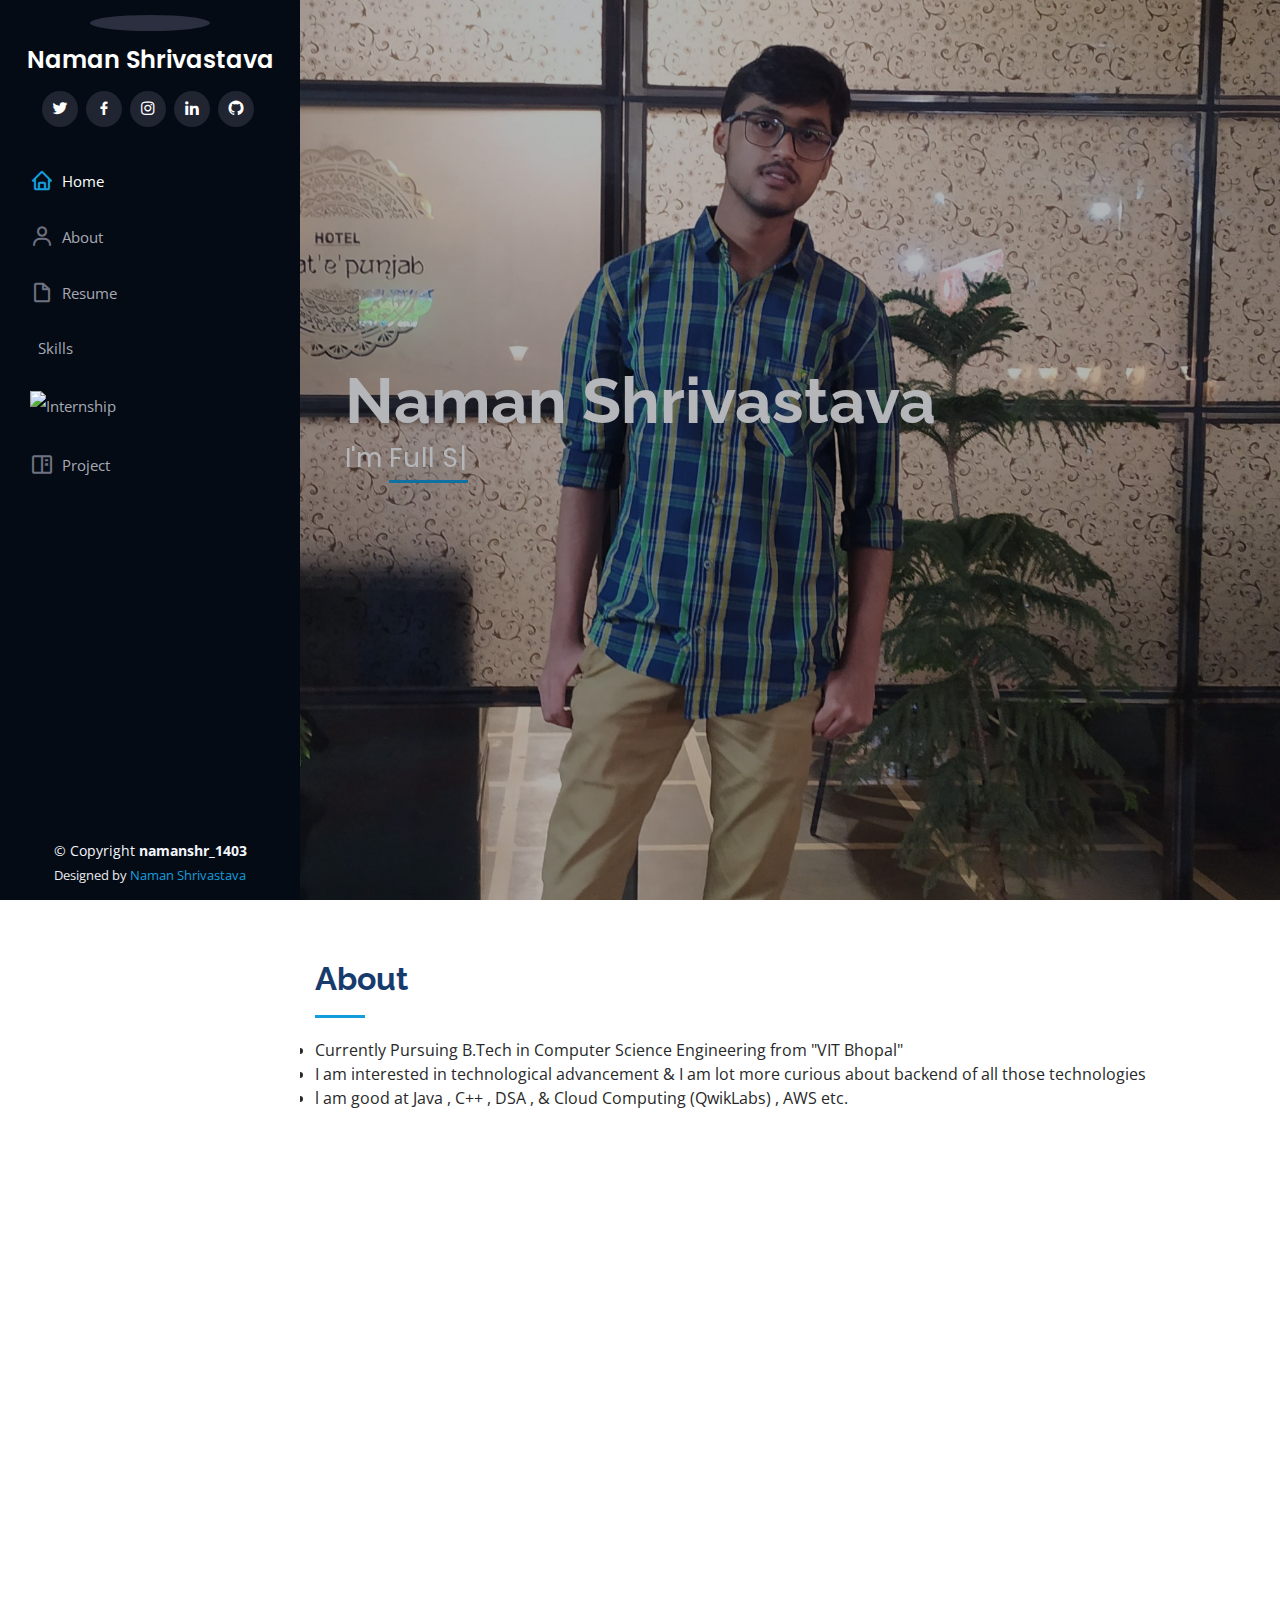
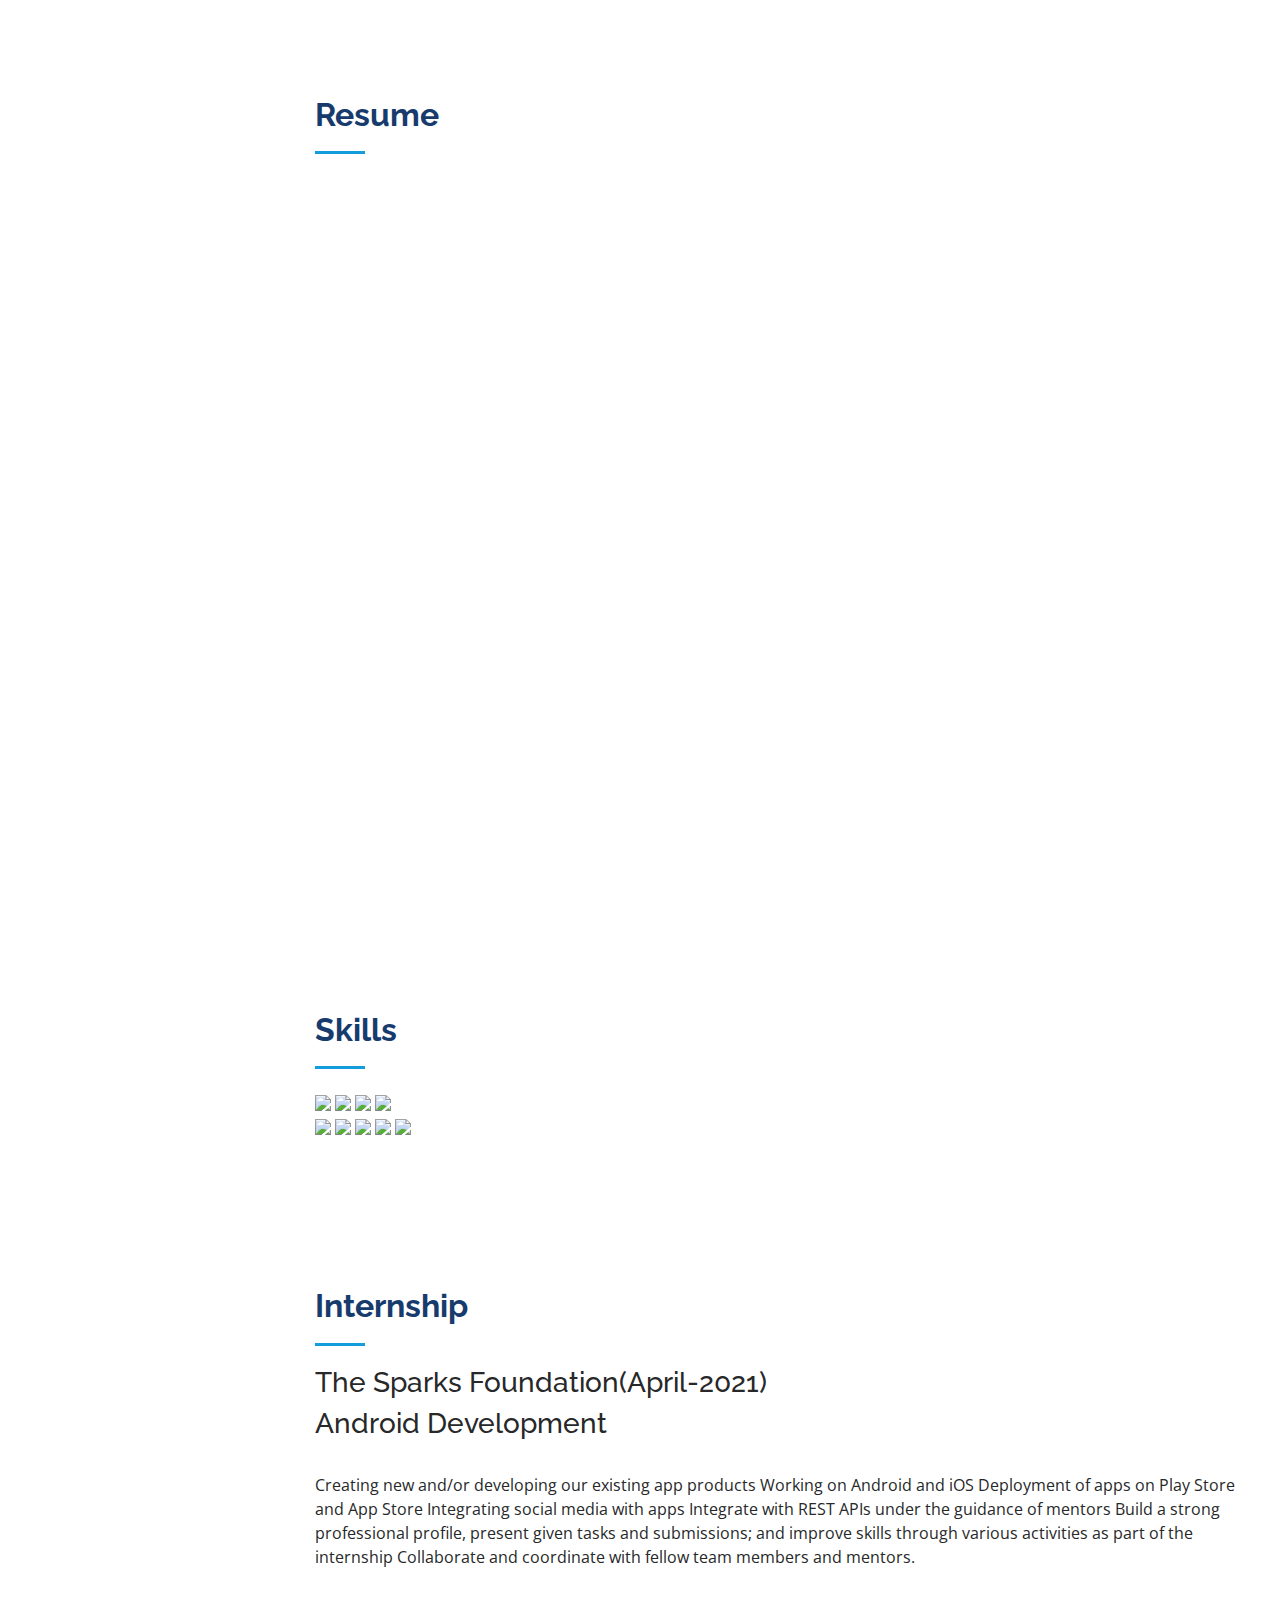
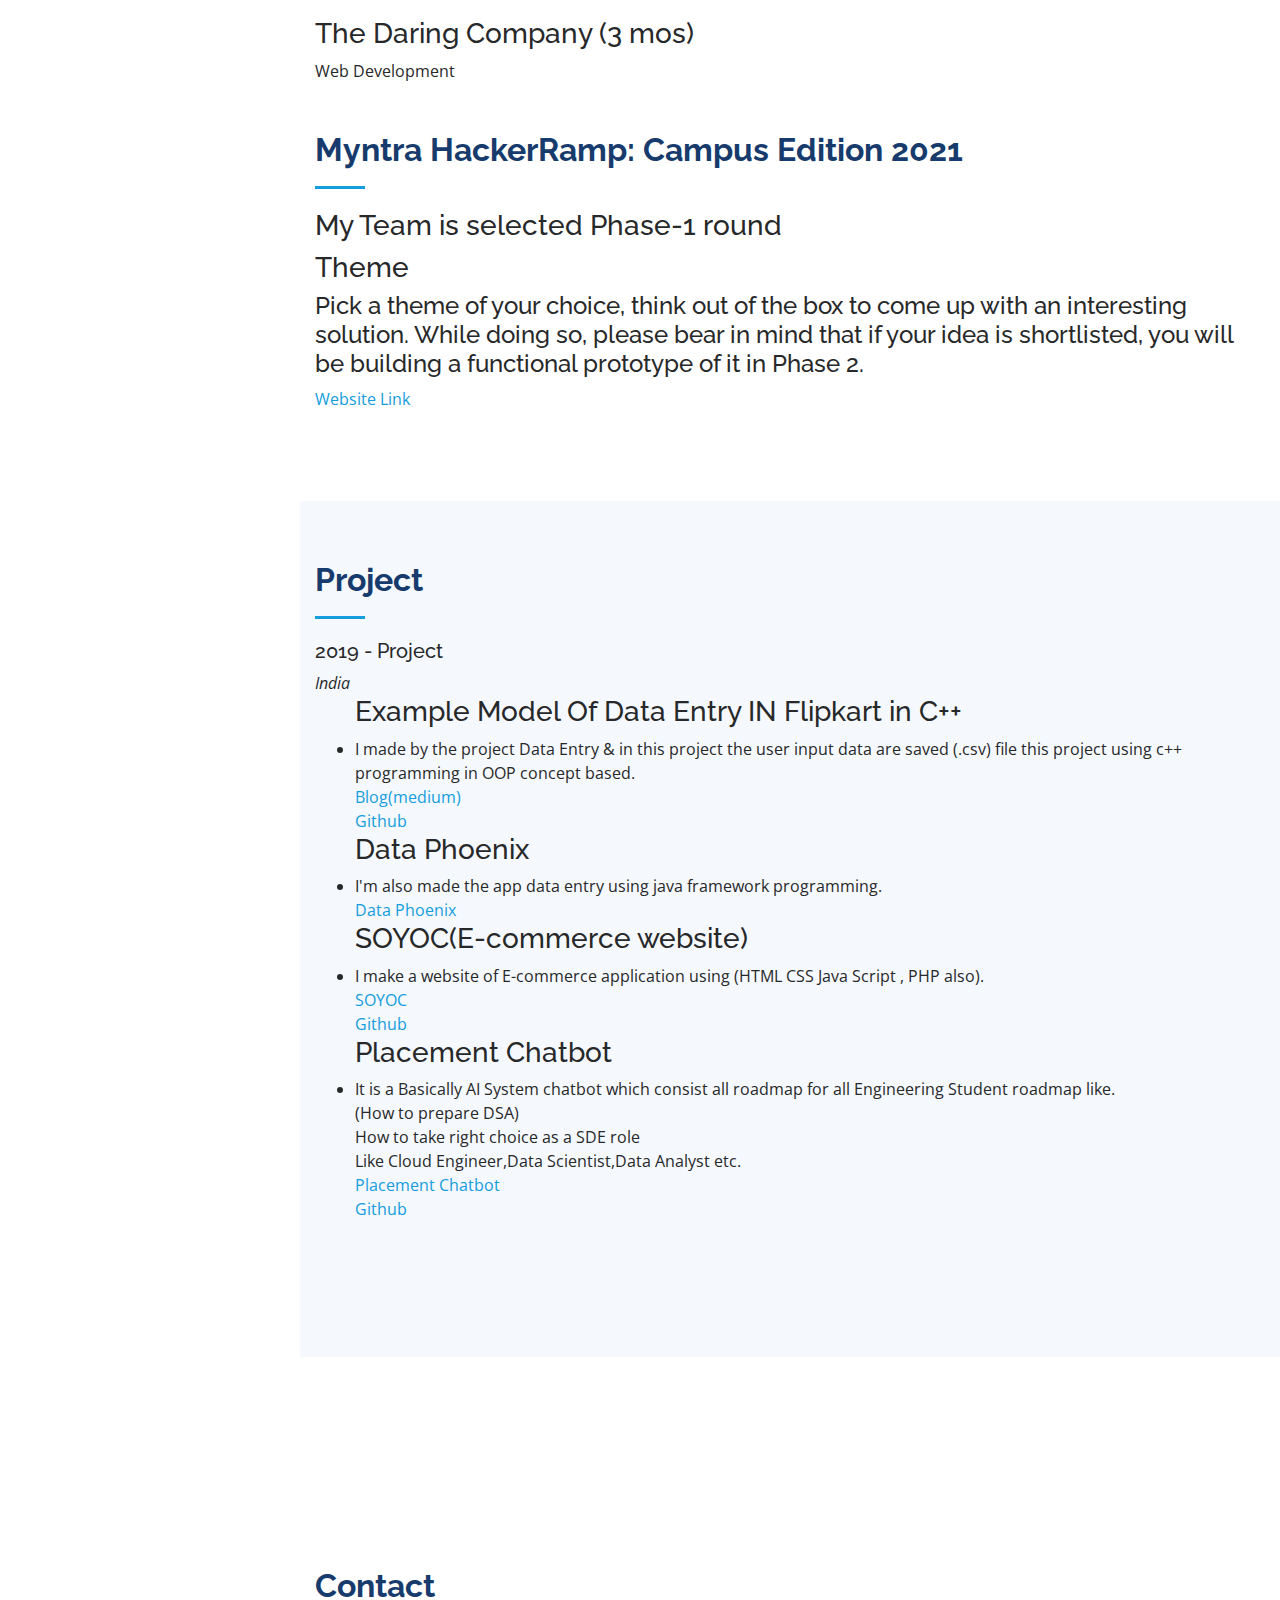
==== commit 5913e479: "Update index.html" ====
--- a/index.html
+++ b/index.html
@@ -39,7 +39,7 @@
     <div class="d-flex flex-column">
 
       <div class="profile">
-        <img src="assets/img/img1.jpg" alt="" class="img-fluid rounded-circle">
+        <img src="assets/img/lg.jpg" alt="" class="img-fluid rounded-circle">
         <h1 class="text-light"><a href="index.html">Naman Shrivastava</a></h1>
         <div class="social-links mt-3 text-center">
           <a href="https://twitter.com/naman_1403" class="twitter"><i class="bx bxl-twitter"></i></a>
@@ -55,9 +55,10 @@
           <li class="active"><a href="index.html"><i class="bx bx-home"></i> <span>Home</span></a></li>
           <li><a href="#about"><i class="bx bx-user"></i> <span>About</span></a></li>
           <li><a href="#resume"><i class="bx bx-file-blank"></i> <span>Resume</span></a></li>
+          <li><a href="#skills"><i class="fas fa-code"></i><span>Skills</span></a></li>
+          <li><a href="#intern"><img src="https://img.icons8.com/ios/452/internship.png "height="30px">Internship</a></li>
           <li><a href="#portfolio"><i class="bx bx-book-content"></i> Project</a></li>
-          <li><a href="#portfolio"><i class="bx bx-book-content"></i> Tools & Technologies</a></li>
-          <li><a href="#contact"><i class="bx bx-envelope"></i> Contact</a></li>
+         <!-- <li><a href="#contact"><i class="bx bx-envelope"></i> Contact</a></li> -->
 
         </ul>
       </nav><!-- .nav-menu -->
@@ -70,7 +71,7 @@
   <section id="hero" class="d-flex flex-column justify-content-center align-items-center">
     <div class="hero" data-aos="fade-in">
       <h1>Naman Shrivastava</h1>
-      <p>I'm <span class="typed" data-typed-items=" Full Stack Developer , Cloud Developer , Prepare For SDE-1"></span></p>
+      <p>I'm <span class="typed" data-typed-items="Full Stack Web Developer , Android Developer , Prepare For SDE-1 Role "></span></p>
      
      
     </div>
@@ -92,10 +93,10 @@
 
         <div class="row">
           <div class="col-lg-4" data-aos="fade-right">
-            <img src="assets/img/img2.jpg" class="img-fluid" alt="">
+            <img src="assets/img/lg.jpg" class="img-fluid" alt="">
           </div>
           <div class="col-lg-8 pt-4 pt-lg-0 content" data-aos="fade-left">
-            <h3>Full Stack Developer  </h3>
+            <h3>I Love Programming and Development !!!!!!!!</h3>
             <p class="font-italic">
               Introduction
             </p>
@@ -166,78 +167,7 @@
       </div>
     </section><!-- End Facts Section -->
 
-    <!-- ======= Skills Section ======= -->
-    <section id="skills" class="skills section-bg">
-      <div class="container">
-
-        <div class="section-title">
-          <h2>Skills</h2>
-          <p></p>
-        </div>
-
-        <div class="row skills-content">
-
-          <div class="col-lg-6" data-aos="fade-up">
-
-            <div class="progress">
-              <span class="skill">Android Development<i class="val">50%</i></span>
-              <div class="progress-bar-wrap">
-                <div class="progress-bar" role="progressbar" aria-valuenow="50" aria-valuemin="0" aria-valuemax="50"></div>
-              </div>
-            </div>
-             <div class="progress">
-              <span class="skill">Web Development<i class="val">70%</i></span>
-              <div class="progress-bar-wrap">
-                <div class="progress-bar" role="progressbar" aria-valuenow="70" aria-valuemin="0" aria-valuemax="100"></div>
-              </div>
-            </div>
-
-            <div class="progress">
-              <span class="skill">C++<i class="val">100%</i></span>
-              <div class="progress-bar-wrap">
-                <div class="progress-bar" role="progressbar" aria-valuenow="100" aria-valuemin="0" aria-valuemax="100"></div>
-              </div>
-            </div>
-
-          </div>
-
-          <div class="col-lg-6" data-aos="fade-up" data-aos-delay="100">
-
-            <div class="progress">
-              <span class="skill">Java<i class="val">50%</i></span>
-              <div class="progress-bar-wrap">
-                <div class="progress-bar" role="progressbar" aria-valuenow="50" aria-valuemin="0" aria-valuemax="100"></div>
-              </div>
-            </div>
-
-            <div class="progress">
-              <span class="skill">C<i class="val">90%</i></span>
-              <div class="progress-bar-wrap">
-                <div class="progress-bar" role="progressbar" aria-valuenow="90" aria-valuemin="0" aria-valuemax="100"></div>
-              </div>
-            </div>
-
-            <div class="progress">
-              <span class="skill">Python<i class="val">50%</i></span>
-              <div class="progress-bar-wrap">
-                <div class="progress-bar" role="progressbar" aria-valuenow="50" aria-valuemin="0" aria-valuemax="100"></div>
-              </div>
-            </div>
-
-            <div class="progress">
-              <span class="skill">Data Structure Algorithm<i class="val">55%</i></span>
-              <div class="progress-bar-wrap">
-                <div class="progress-bar" role="progressbar" aria-valuenow="55" aria-valuemin="0" aria-valuemax="100"></div>
-              </div>
-            </div>
-
-          </div>
-
-        </div>
-
-      </div>
-    </section><!-- End Skills Section -->
-
+    
     <!-- ======= Resume Section ======= -->
     <section id="resume" class="resume">
       <div class="container">
@@ -252,7 +182,7 @@
             <h3 class="resume-title">Summary</h3>
             <div class="resume-item pb">
               <h1>Naman Shrivastava</h1>
-              <h3>BackEndDeveloper|Java|Python|Linux(kernel)
+              <h3>Prepare For SDE-1 || Backend Developer
               </h3>
               <ul>
                 <li>Gwalior , India</li>
@@ -288,6 +218,58 @@
 
       </div>
     </section><!-- End Resume Section -->
+
+    <section id="skills" class="skills">
+    <div class="container">
+      <div class="section-title">
+     <h2>Skills</h2>
+     
+                <div>
+                <p>
+                  <img src="https://img.icons8.com/color/2x/git.png">
+                  <img src="https://img.icons8.com/color/2x/linux.png">
+                  <img src="https://img.icons8.com/color/2x/android-studio--v2.png">
+                  <img src="https://img.icons8.com/color/2x/google-cloud.png">
+            
+                </p>
+               
+               <img src="https://img.icons8.com/color/2x/java-coffee-cup-logo.png">
+               <img src="https://img.icons8.com/color/2x/c-plus-plus-logo.png">
+               <img src="https://img.icons8.com/color/2x/javascript.png">
+               <img src="https://img.icons8.com/color/2x/python.png">
+               <img src="https://img.icons8.com/color/2x/bootstrap.png">
+               <img src="">
+            
+</div>
+
+     </div>
+
+    </section>
+    <section id="intern" class="intern">
+      <div class="container">
+        <div class="section-title">
+          
+        <h2>Internship</h2>
+        
+        <h3 class="intern">The Sparks Foundation(April-2021)</h3>
+        <h3>Android Development</h3>
+        <br>
+        Creating new and/or developing our existing app products Working on Android and iOS Deployment of apps on Play Store and App Store Integrating social media with apps Integrate with REST APIs under the guidance of mentors Build a strong professional profile, present given tasks and submissions; and improve skills through various activities as part of the internship Collaborate and coordinate with fellow team members and mentors.
+        </br>
+         <br></br>
+        <h3 class="intern">The Daring Company (3 mos)</h3>
+        <p class="web">Web Development</p>
+
+        <br></br>
+        <h2>Myntra HackerRamp: Campus Edition 2021</h2>
+        <h3>My Team is selected Phase-1 round</h3>
+        <h3>Theme</h3>
+        <h4>Pick a theme of your choice, think out of the box to come up with an interesting solution. While doing so, please bear in mind that if your idea is shortlisted, you will be building a functional prototype of it in Phase 2.</h4>
+        <a href="https://teaminkognito.netlify.app/"target="_blank">Website Link</a>
+       </div>
+       </div>
+       </section>
+        
 
     <!-- ======= Portfolio Section ======= -->
     <section id="portfolio" class="portfolio section-bg">
@@ -329,25 +311,7 @@
               </ul>
          
               <div class="section-title">
-                <h2>Tools & Technologies </h2>
-                <div>
-                <p>
-                  <h3>Git & Github</h3>
-                </p>
-                <p>
-                  <h3>
-                    Google Cloud Labs (QwikLabs)
-                  </h3>
-                </p>
-                <p>
-                  <h3>
-                    Linux
-                  </h3>
-                </p>
-                <p>
-                  <h4></h4>
-                </p>
-
+                
                 </div>
         </div>
     </div>
@@ -479,7 +443,7 @@
 
   <!-- Template Main JS File -->
   <script src="assets/js/main.js"></script>
-
+  <script src="https://use.fontawesome.com/releases/v5.15.4/js/all.js" data-auto-replace-svg="nest"></script>
 </body>
 
-</html>+</html>
